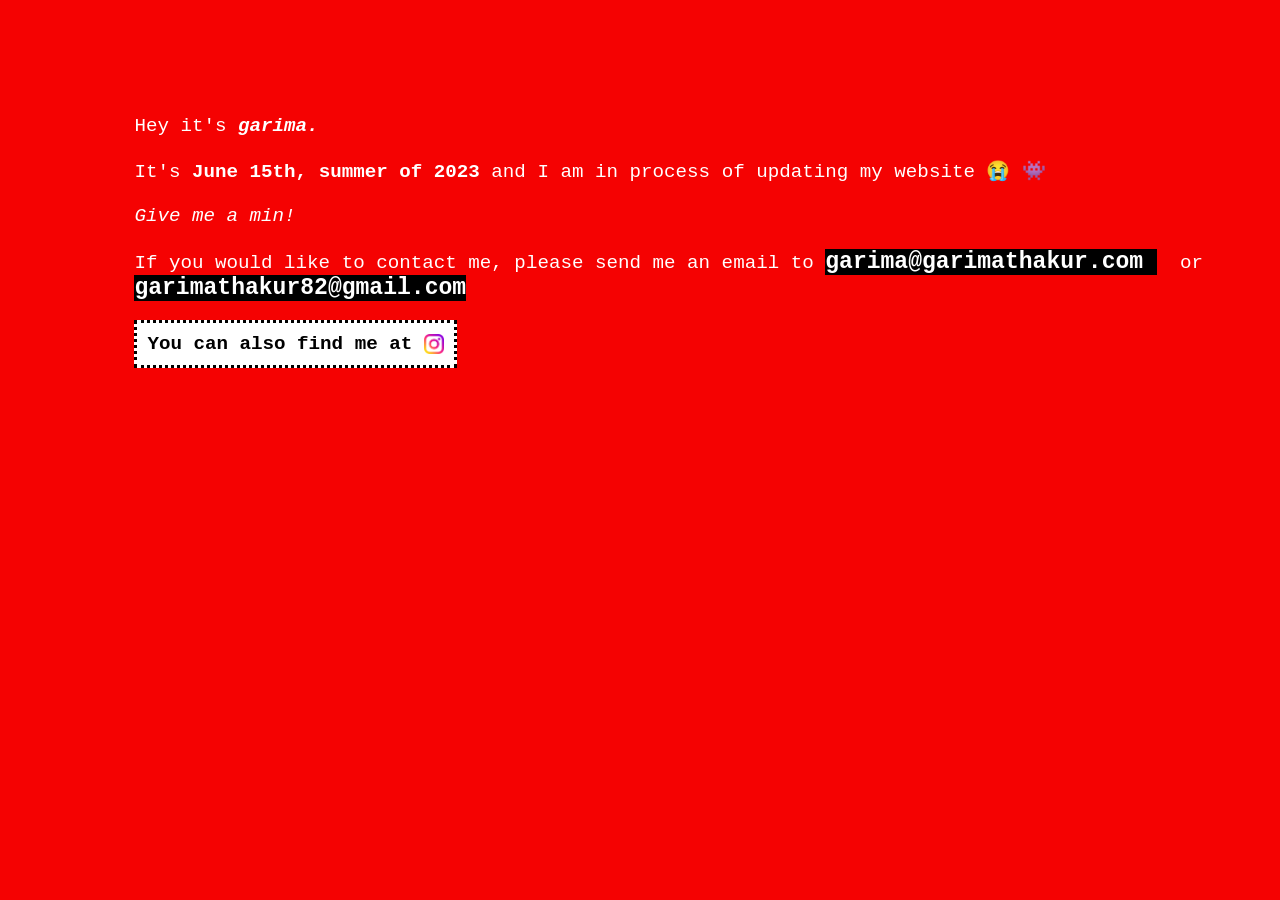
==== index.html @ aa610052 "xd" ====
<html lang="en">
<head>
    <meta charset="UTF-8">
    <meta http-equiv="X-UA-Compatible" content="IE=edge">
    <meta name="viewport" content="width=device-width, initial-scale=1.0">
    <title>Document</title>
</head>
<body style="font-family: 'Courier New', Courier, monospace; font-size: larger; color: white; background-color:  #f50202;" >
    <br>
    <br>
    <br>
    <br>
    <p style="margin-left: 10%;">
        Hey it's <strong> <em> garima.</em> </strong> 
        <br>  <br>
        It's <strong>June 15th, summer of 2023</strong>  and I am in process of updating my website 😭 👾 
        <br>  <br>
        <em>  Give me a min!</em> 
        <br> <br>
        If you would like to contact me, please send me an email to <span style="background-color: black; font-size:larger;"> <strong> garima@garimathakur.com </strong> </span> &nbsp; or  &nbsp; <span style="background-color: black; font-size: larger;"> <strong>  garimathakur82@gmail.com </strong> </span> 
    </p>
   
      <div style="border:3px dotted black; display: inline-block; background-color: white; padding: 10px; text-align: center; color: black; margin-left: 10%; font-weight: bold;"  >  You can also find me at <a href="https://www.instagram.com/garimath/" target="_blank">  <img style="vertical-align:middle" src="images/instagram.png" alt="instagram icon" width=" 20" height="20" > </a> </div>


</body>
</html>
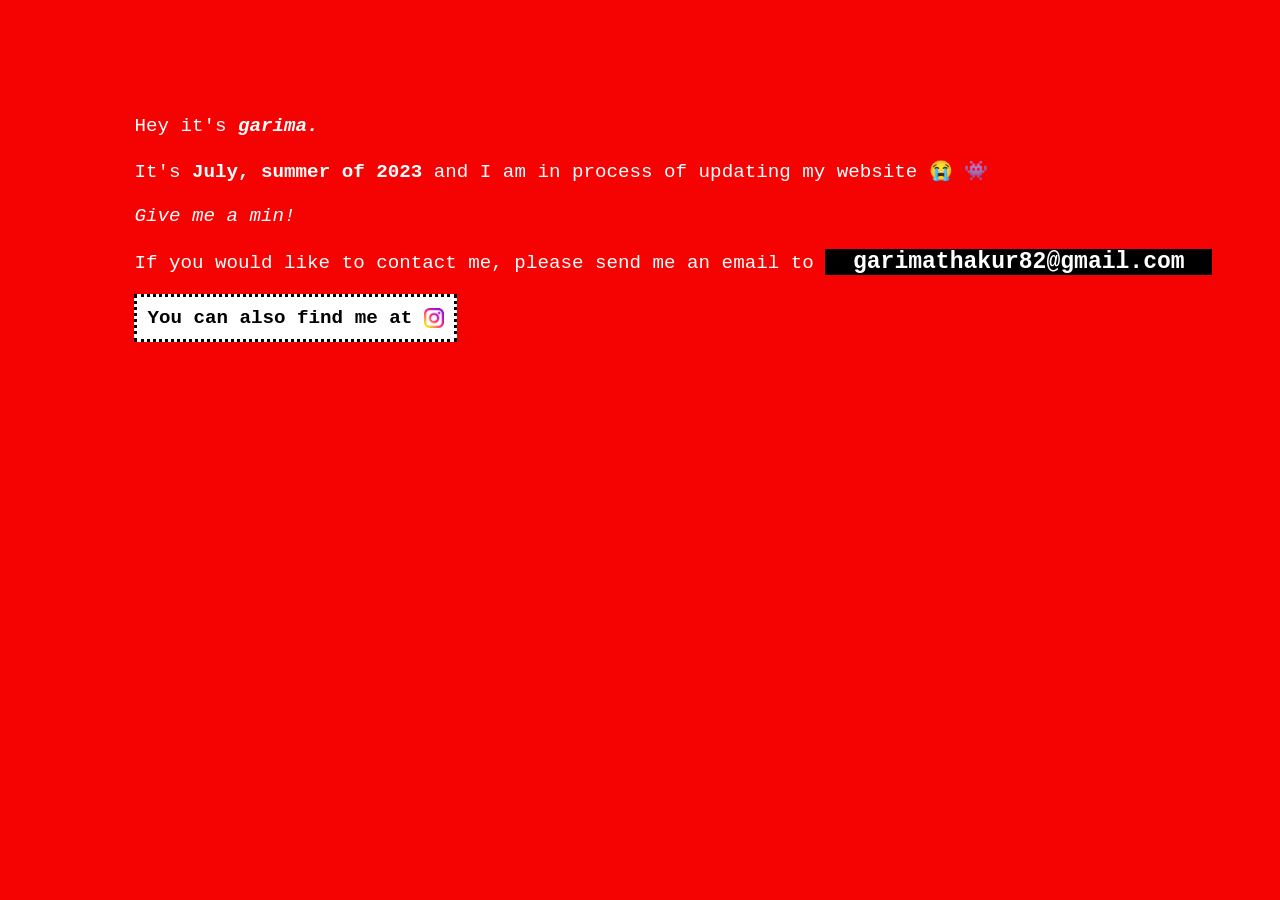
==== commit 6f8bc4a8: "add only one email yes" ====
--- a/index.html
+++ b/index.html
@@ -13,11 +13,11 @@
     <p style="margin-left: 10%;">
         Hey it's <strong> <em> garima.</em> </strong> 
         <br>  <br>
-        It's <strong>June 15th, summer of 2023</strong>  and I am in process of updating my website 😭 👾 
+        It's <strong>July, summer of 2023</strong>  and I am in process of updating my website 😭 👾 
         <br>  <br>
         <em>  Give me a min!</em> 
         <br> <br>
-        If you would like to contact me, please send me an email to <span style="background-color: black; font-size:larger;"> <strong> garima@garimathakur.com </strong> </span> &nbsp; or  &nbsp; <span style="background-color: black; font-size: larger;"> <strong>  garimathakur82@gmail.com </strong> </span> 
+        If you would like to contact me, please send me an email to <span style="background-color: black; color: black; font-size:larger;"> g </span> <span style="background-color: black; font-size: larger;"> <strong> garimathakur82@gmail.com </strong> </span> <span style="background-color: black; color: black; font-size:larger;"> g </span>
     </p>
    
       <div style="border:3px dotted black; display: inline-block; background-color: white; padding: 10px; text-align: center; color: black; margin-left: 10%; font-weight: bold;"  >  You can also find me at <a href="https://www.instagram.com/garimath/" target="_blank">  <img style="vertical-align:middle" src="images/instagram.png" alt="instagram icon" width=" 20" height="20" > </a> </div>
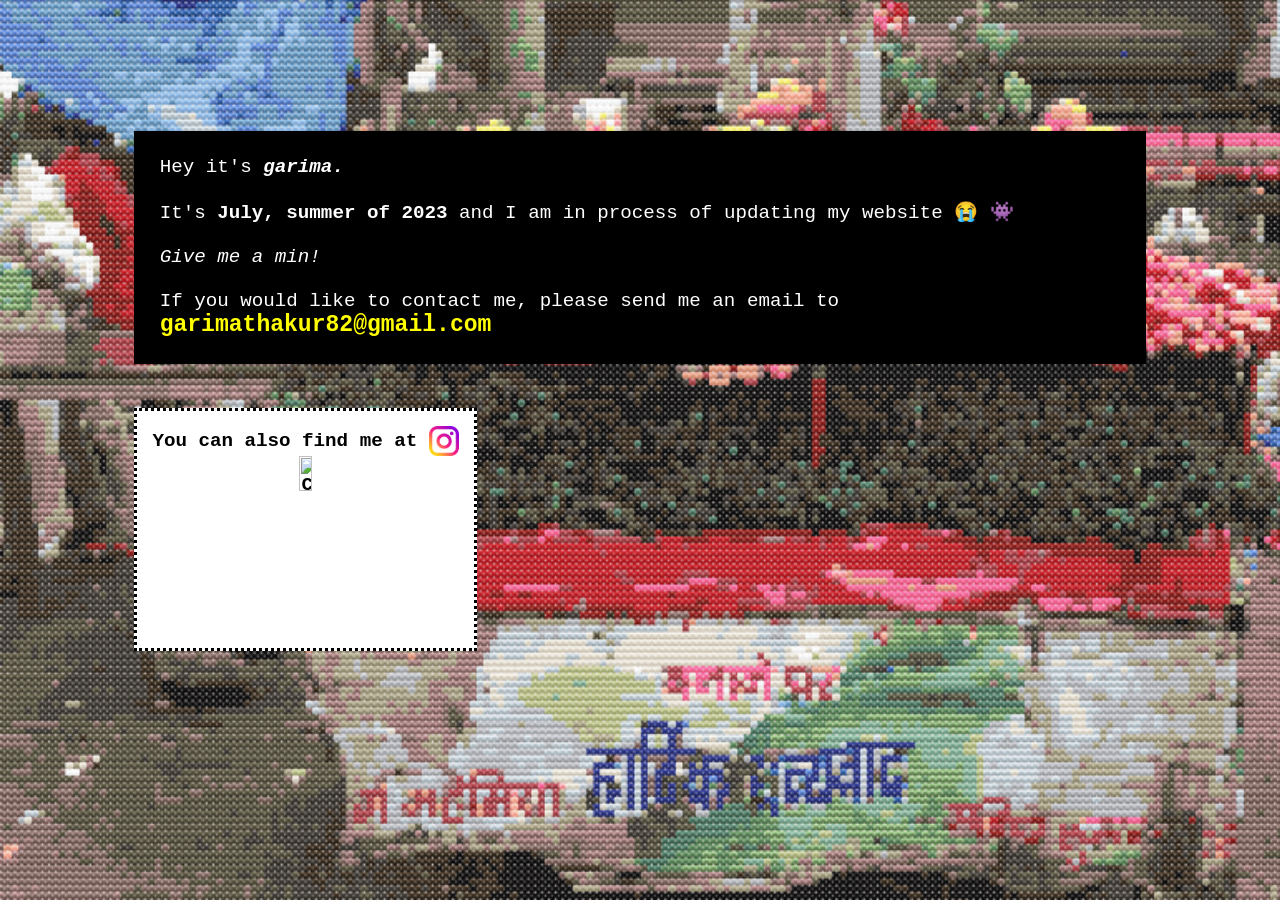
==== commit 08a9806d: "update" ====
--- a/index.html
+++ b/index.html
@@ -1,27 +1,53 @@
 <html lang="en">
+
 <head>
     <meta charset="UTF-8">
     <meta http-equiv="X-UA-Compatible" content="IE=edge">
     <meta name="viewport" content="width=device-width, initial-scale=1.0">
     <title>Document</title>
 </head>
-<body style="font-family: 'Courier New', Courier, monospace; font-size: larger; color: white; background-color:  #f50202;" >
+
+<body style="font-family: 'Courier New', Courier, monospace; font-size: larger; color: white; background-image: url(images/background.png);background-repeat: repeat; background-size: cover;">
+    
+
     <br>
     <br>
     <br>
-    <br>
-    <p style="margin-left: 10%;">
-        Hey it's <strong> <em> garima.</em> </strong> 
-        <br>  <br>
-        It's <strong>July, summer of 2023</strong>  and I am in process of updating my website 😭 👾 
-        <br>  <br>
-        <em>  Give me a min!</em> 
+
+    <p style=" margin-left: 10%;">
+    <div style="background-color: black; margin: 3% 10% 2%; display: inline-block; padding: 2%;">
+        Hey it's <strong> <em> garima.</em> </strong>
         <br> <br>
-        If you would like to contact me, please send me an email to <span style="background-color: black; color: black; font-size:larger;"> g </span> <span style="background-color: black; font-size: larger;"> <strong> garimathakur82@gmail.com </strong> </span> <span style="background-color: black; color: black; font-size:larger;"> g </span>
-    </p>
-   
-      <div style="border:3px dotted black; display: inline-block; background-color: white; padding: 10px; text-align: center; color: black; margin-left: 10%; font-weight: bold;"  >  You can also find me at <a href="https://www.instagram.com/garimath/" target="_blank">  <img style="vertical-align:middle" src="images/instagram.png" alt="instagram icon" width=" 20" height="20" > </a> </div>
+        It's <strong>July, summer of 2023</strong> and I am in process of updating my website 😭 👾
+        <br> <br>
+        <em> Give me a min!</em>
+        <br> <br>
+        If you would like to contact me, please send me an email to <span style=" color:yellow; font-size:larger;">
+            <strong> garimathakur82@gmail.com </strong> </span> <span
+            style="background-color: black; color: black; font-size:larger;"></span>
+    </div>
 
 
+
+
+    </p>
+
+
+
+    <div
+        style="border:3px dotted black; display: inline-block; background-color: white; padding: 15px; text-align: center; color: black; margin-left: 10%; font-weight: bold;">
+        You can also find me at <a href="https://www.instagram.com/garimath/" target="_blank"> <img
+                style="vertical-align:middle" src="images/instagram.png" alt="instagram icon" width=" 30" height="30">
+        </a>
+
+        <div><img src="images/octo.gif" alt="Computer man" style="width:20%x;height:20%;"></div>
+
+    </div>
+
+
+    <br>
+    <br>
+
 </body>
-</html> +
+</html>
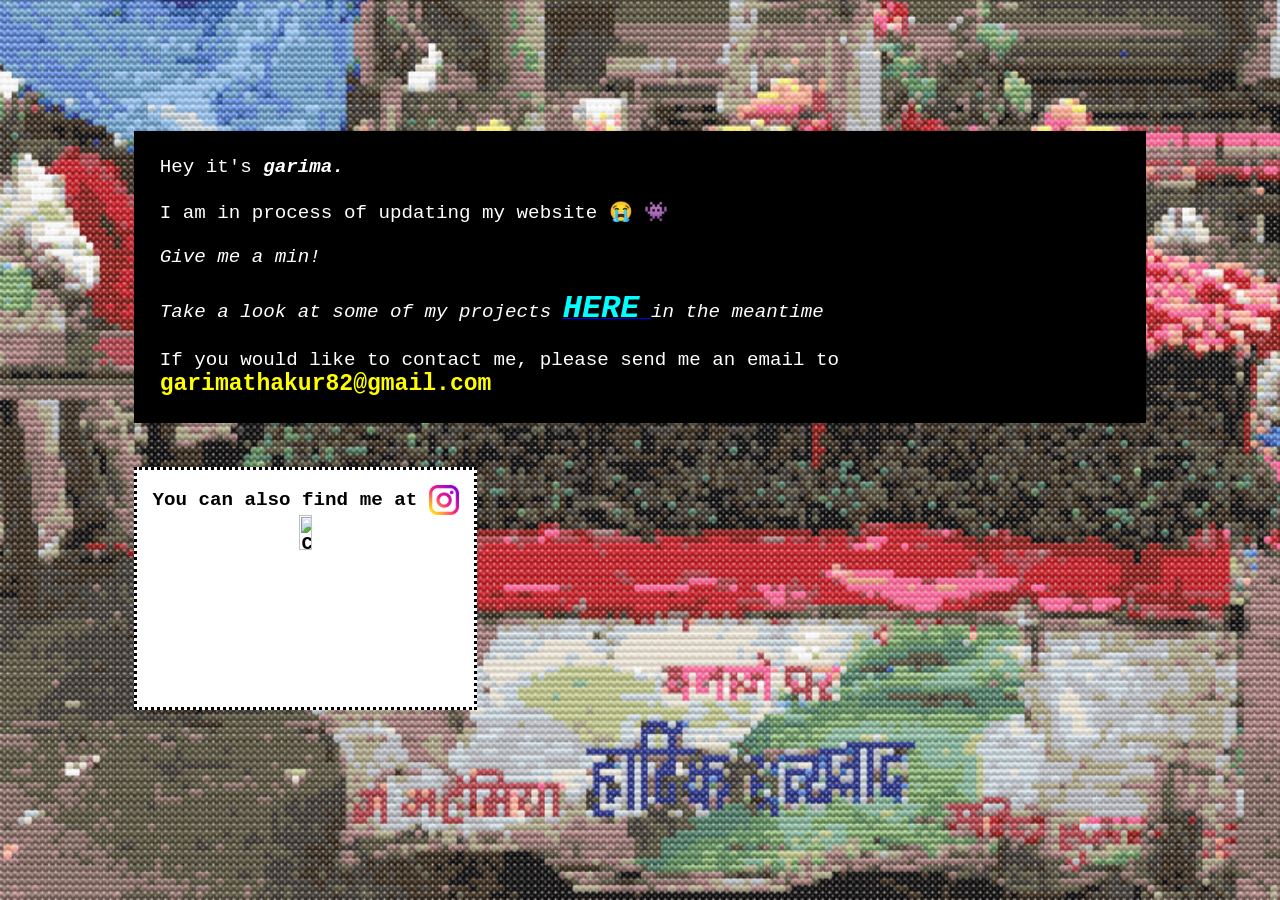
==== commit 5d9b3333: "commit" ====
--- a/index.html
+++ b/index.html
@@ -18,10 +18,13 @@
     <div style="background-color: black; margin: 3% 10% 2%; display: inline-block; padding: 2%;">
         Hey it's <strong> <em> garima.</em> </strong>
         <br> <br>
-        It's <strong>July, summer of 2023</strong> and I am in process of updating my website 😭 👾
+        I am in process of updating my website 😭 👾
         <br> <br>
-        <em> Give me a min!</em>
+        <em> Give me a min!</em> 
         <br> <br>
+        <em> Take a look at some of my projects <a href="https://drive.google.com/drive/folders/1diQySmHkPcdWAjTjFE2UCxnETl4XSGnC?usp=sharing" target="_blank" ><strong> <span style="color: aqua; font-size: xx-large;">HERE</span>  </strong></a>  in the meantime</em> 
+        <br> <br>
+
         If you would like to contact me, please send me an email to <span style=" color:yellow; font-size:larger;">
             <strong> garimathakur82@gmail.com </strong> </span> <span
             style="background-color: black; color: black; font-size:larger;"></span>
